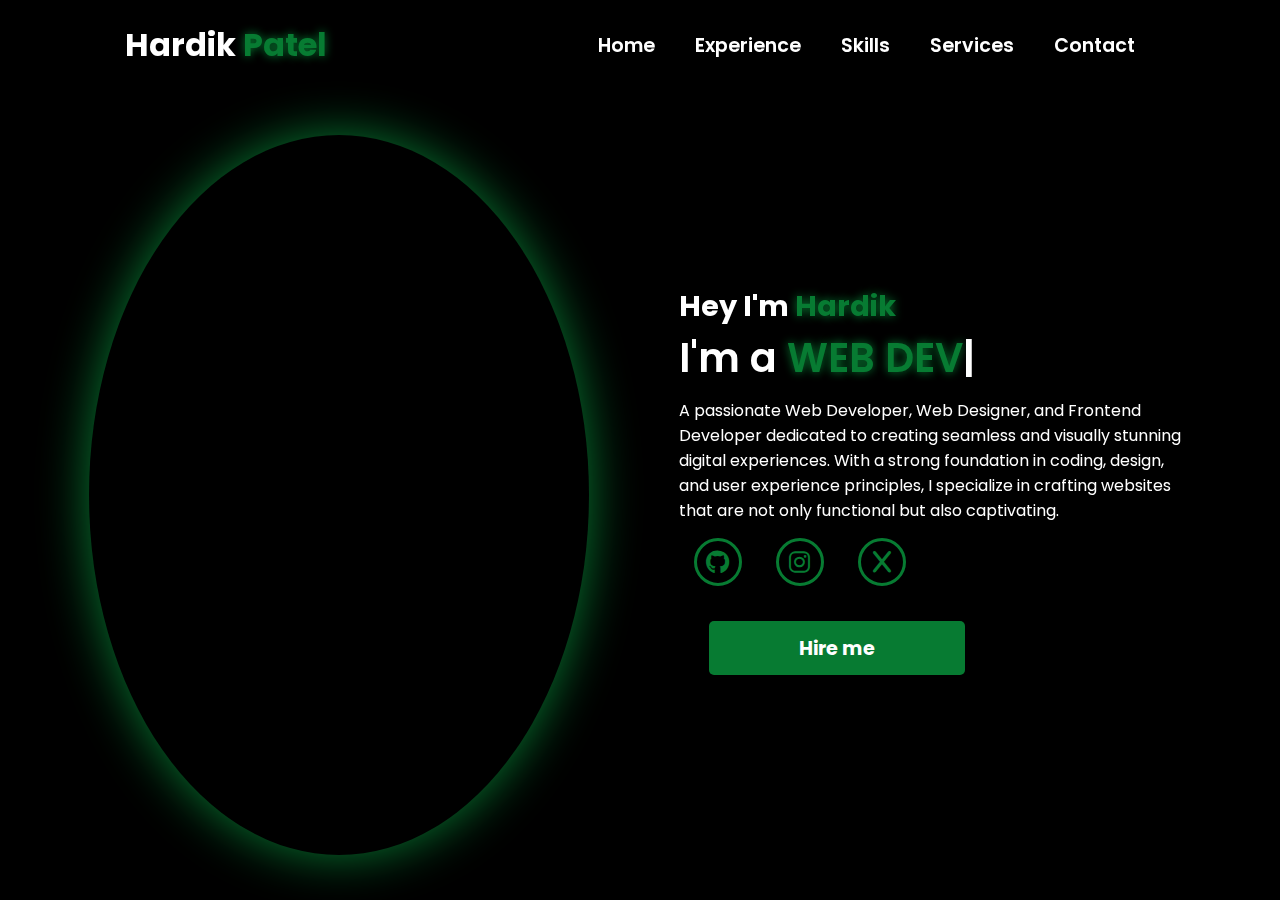
==== index.html @ febdafad "added" ====
<!DOCTYPE html>
<html lang="en">
<head>
    <meta charset="UTF-8">
    <meta name="viewport" content="width=device-width, initial-scale=1.0">
    <link rel="stylesheet" href="https://cdnjs.cloudflare.com/ajax/libs/font-awesome/6.5.1/css/all.min.css">
    <link rel="stylesheet" href="https://unpkg.com/aos@next/dist/aos.css" />
    <link rel="stylesheet" href="CSS.css">
    <title>Hardik Portfolio</title>
</head>
<body>
    <nav>
        <div class="nav-container">
            <div class="logo" data-aos="zoom-in" data-aos-duration="1500">
                Hardik <span>Patel</span>
            </div>
            <div class="links">
                <div class="link" data-aos="fade-up" data-aos-duration="1500" data-aos-delay="100"><a href="index.html">Home</a></div>
                <div class="link" data-aos="fade-up" data-aos-duration="1500" data-aos-delay="200"><a href="experience.html">Experience</a></div>
                <div class="link" data-aos="fade-up" data-aos-duration="1500" data-aos-delay="300"><a href="skills.html">Skills</a></div>
                <div class="link" data-aos="fade-up" data-aos-duration="1500" data-aos-delay="400"><a href="services.html">Services</a></div>
                <div class="link" data-aos="fade-up" data-aos-duration="1500" data-aos-delay="500"><a href="contact.html">Contact</a></div>
        </div>
        <i class="fa-solid fa-bars hamburg" onclick="hamburg()"></i>
    </div>
        <div class="dropdown">
            <div class="links">
                <a href="index.html">Home</a>
                <a href="experience.html">Experience</a>
                <a href="skills.html">Skills</a>
                <a href="services.html">Service</a>
                <a href="contact.html">Contact</a>
                <i class="fa-solid fa-xmark cancel" onclick="cancel()"></i>
            </div>
        </div>
    </nav>
    <section>
        <div class="main-container">
            <div class="image" data-aos="zoom-out" data-aos-duration="3000">
                <img src="main.jpg" alt="">
            </div>
            <div class="content">
                <h1 data-aos="fade-left" data-aos-duration="1500" data-aos-delay="700">Hey I'm <span>Hardik</span></h1>
                <div class="typewriter" data-aos="fade-right" data-aos-duration="1500" data-aos-delay="900">I'm a <span class="typewriter-text"></span><label for="">|</label></div>
                <p data-aos="flip-down" data-aos-duration="1500" data-aos-delay="1100">A passionate Web Developer, Web Designer, and Frontend Developer dedicated to creating seamless and visually stunning digital experiences. With a strong foundation in coding, design, and user experience principles, I specialize in crafting websites that are not only functional but also captivating.</p>
                <div class="social-links">
                    <a href="https://github.com/HardikPatel74" data-aos="fade-up" data-aos-duration="1500" data-aos-delay="1300"><i class="fa-brands fa-github"></i></a>
                    <a href="https://www.instagram.com/hardikk_patel7/" data-aos="fade-up" data-aos-duration="1500" data-aos-delay="1400"><i class="fa-brands fa-instagram"></i></a>
                    <a href="https://x.com/HARDIKPATE87443?t=7Mikq6JWQeaKbfmCk2Y1ag&s=08" data-aos="fade-up" data-aos-duration="1500" data-aos-delay="1600"><i class="fa-brands fa-x"></i></a>
                </div>
                <div class="btn" data-aos="zoom-in" data-aos-duration="1500" data-aos-delay="1800">
                    <button>Hire me</button>
                </div>
            </div>
        </div>
    </section>
    <script src="https://unpkg.com/aos@next/dist/aos.js"></script>
    <script>
      AOS.init({offset:0});
    </script>
    <script src="javascript.js"></script>
</body>
</html>
---- CSS.css ----
@import url('https://fonts.googleapis.com/css2?family=Poppins:wght@100;200;300;400;500;600&display=swap');
*{
    padding: 0;
    margin: 0;
    font-family: 'Poppins', sans-serif;
    box-sizing: border-box;
}
body{
    width: 100%;
    height: 100vh;
    overflow: hidden;
    background-color: black;
}
nav{
    width: 100%;
    height: 10vh;
    position: sticky;
}
.nav-container{
    width: 100%;
    height: 100%;
    display: flex;
    justify-content: space-around;
    align-items: center;
}
.logo{
    color: white;
    font-size: 2rem;
    font-weight: bold;
}
.logo span{
    color: #077b32;
    text-shadow: 0 0 10px #077b32;
}
.hamburg,
.cancel{
    cursor: pointer;
    position: absolute;
    right: 15px;
    top: 10px;
    color: white;
    display: none;
    font-size: clamp(2.5rem, 0.5rem + 5vw, 3rem);
}
.nav-container .links{
    display: flex;
}
.nav-container .links a{
    position: relative;
    font-size: 1.2rem;
    color: white;
    margin: 0 20px;
    text-decoration: none;
    font-weight: 550;
    transition: 0.3s linear;
}
.nav-container .links a::before{
    position: absolute;
    content: "";
    bottom: -3px;
    left: 0;
    width: 0%;
    height: 3px;
    background-color: #077b32;
    transition: 0.2s linear;
}
.nav-container .links a:hover::before{
    width: 100%;
}
.nav-container .links a:hover{
    color: #077b32;
}
.dropdown{
    z-index: 100;
    position: absolute;
    top: 0;
    transform: translateY(-500px);
    width: 100%;
    height: auto;
    backdrop-filter: blur(4px) brightness(40%);
    box-shadow:  0 0 20px black;
    transition: 0.2s linear;
}
.dropdown .links a{
    display: flex;
    color: white;
    text-decoration: none;
    justify-content: center;
    padding: 15px 0;
    align-items: center;
    transition: 0.2s linear;
}
.dropdown .links a:hover{
    background-color: #077b32;
}
section{
    width: 100%;
    height: 90vh;
}
.main-container{
    width: 100%;
    height: 100%;
    display: flex;
    justify-content: space-evenly;
    align-items: center;
}
.main-container .image{
    width: 500px;
    height: 80vh;
    border-radius: 100%;
    overflow: hidden;
    box-shadow: 0 0 50px #077b32;
}
.main-container .image img{
    width: 100%;
}
.main-container .image:hover{
    animation: animate 1.5s ease-in-out infinite;
}
@keyframes animate {
    0%{
        scale: 1;
    }
    50%{
        scale: 1.05;
    }
    100%{
        scale: 1;
    }
}
.main-container .content{
    color: white;
    width: 40%;
    min-height: 100px;
}
.content h1{
    font-size: clamp(1rem, 1rem + 5vw, 1.8rem);
}
.content h1 span{
    color: #077b32;
    text-shadow: 0  0 10px #077b32;
}
.content .typewriter{
    font-size: clamp(1rem, 1rem + 5vw, 2.5rem);
    font-weight: 600;
}
.content .typewriter-text{
    color: #077b32;
    text-shadow: 0 0 10px #077b32;
}
.content p{
    font-size: clamp(0.4rem , 0.2rem + 9vw, 1rem);
    margin: 10px 0;
}
.social-links i{
    display: inline-flex;
    justify-content: center;
    align-items: center;
    width: 3rem;
    height: 3rem;
    background-color: transparent;
    border: 0.2rem solid #077b32;
    border-radius: 50%;
    color: #077b32;
    margin: 5px 15px;
    font-size: 1.5rem;
    transition: 0.2s linear;
}
.social-links i:hover{
    scale: 1.3;
    color: black;
    background-color: #077b32;
    filter: drop-shadow(0 0 10px #077b32);
}
.content button{
    width: 50%;
    height: 6vh;
    margin: 30px;
    background-color: #077b32;
    color: white;
    border: none;
    outline: none;
    font-size: 120%;
    font-weight: 700;
    border-radius: 5px;
    transition: 0.2s linear;
}
.content button:hover{
    scale: 1.1;
    color: #077b32;
    border: 2px solid #077b32;
    background-color: transparent;
    font-weight: 700;
    box-shadow: 0 0 40px #077b32;
}
@media (max-width:884px) {
    nav .logo{
        position: absolute;
        top: 16px;
        left: 15px;
        font-size: 1.5rem;
    }
    .main-container {
        display: flex;
        flex-direction: column;
    }
    .nav-container .links{
        display: none;
    }
    .hamburg,
    .cancel{
        display: block;
    }
    .main-container .content{
        width: 80%;
    }
    .social-links i{
        width: 2.5rem;
        height: 2.5rem;
        font-size: 1.5rem;
    }
    .main-container .image{
        z-index: -1;
        width: 50%;
        height: 60%;
    }
}
@media (max-width:440px){
    .main-container .image{
        width: 50%;
        height: 60%;
        margin-bottom: 0px;
    }
    .main-container .content{
        width: 80%;
    }
    .main-container button{
        margin-top: 15px;
    }
}

/* Services Page */
.services .service-container {
    display: flex;
    justify-content: center;
    flex-wrap: wrap;
    gap: 20px;
}
.services h2{
    text-align: center;
    color: #077b32;
    text-shadow: 0  0 10px #077b32;

}
.services .service-box {
    background: #fff;
    border: 1px solid #ddd;
    border-radius: 8px;
    padding: 20px;
    width: 300px;
    box-shadow: 0 4px 10px rgba(0, 0, 0, 0.1);
    transition: transform 0.3s;
}

.services .service-box:hover {
    transform: scale(1.05);
}

.services .service-box i {
    font-size: 40px;
    color: #077b32;
    margin-bottom: 10px;
}

.services .service-box h3 {
    font-size: 24px;
    margin-bottom: 10px;
    color: #333;
}

/* Skills Page */
.skills h2{
    text-align: center;
    color: #077b32;
    text-shadow: 0  0 10px #077b32;

}
.skills .skills-list {
    list-style: none;
    max-width: 600px;
    margin: 0 auto;
    padding: 0;
    text-align: left;
}

.skills .skills-list li {
    margin-bottom: 15px;
    font-size: 18px;
    color: #ffffff;
}

.skills .skills-list strong {
    color: #077b32;
}

/* Experience Page */
.experience h2{
    text-align: center;
    color: #077b32;
    text-shadow: 0  0 10px #077b32;

}
.experience .experience-container {
    display: flex;
    flex-direction: column;
    align-items: center;
    gap: 20px;
}

.experience .experience-box {
    background: #fff;
    border: 1px solid #ddd;
    border-radius: 8px;
    padding: 20px;
    width: 80%;
    max-width: 600px;
    box-shadow: 0 4px 10px rgba(0, 0, 0, 0.1);
    text-align: left;
    transition: transform 0.3s;
}
.experience .experience-box:hover {
    transform: scale(1.05);
}
.experience .experience-box h3 {
    font-size: 24px;
    color: #077b32;
    margin-bottom: 5px;
}

.experience .experience-box p {
    margin: 5px 0;
    color: #555;
}

.experience .experience-box strong {
    color: #333;
}

/* Media Queries for Responsiveness */
@media (max-width: 768px) {
    .home {
        flex-direction: column;
        text-align: center;
    }

    .home-content {
        margin-left: 0;
        margin-top: 20px;
    }

    .services .service-container {
        flex-direction: column;
    }

    .experience .experience-box {
        width: 100%;
    }
}
/* Contact Section */
.contact {
    padding: 100px 20px 50px;
    text-align: center;
    color: #077b32;
    text-shadow: 0  0 10px #077b32;

}

.contact h2 {
    font-size: 32px;
    color: 077b32;
    margin-bottom: 20px;
}

.contact p {
    font-size: 18px;
    color: #ffffff;
    margin-bottom: 30px;
}

.contact-form {
    max-width: 600px;
    margin: 0 auto;
    background: #fff;
    padding: 20px;
    border-radius: 8px;
    box-shadow: 0 4px 10px rgba(255, 165, 0, 0.2);
}

.contact-form form {
    display: flex;
    flex-direction: column;
}

.contact-form .input-box {
    position: relative;
    margin-bottom: 20px;
}

.contact-form .input-box input,
.contact-form .input-box textarea {
    width: 100%;
    padding: 10px;
    font-size: 16px;
    border: 1px solid #ddd;
    border-radius: 4px;
    outline: none;
}

.contact-form .input-box label {
    position: absolute;
    top: 10px;
    left: 10px;
    font-size: 16px;
    color: #077b32;
    pointer-events: none;
    transition: 0.3s ease;
}

.contact-form .input-box input:focus + label,
.contact-form .input-box textarea:focus + label,
.contact-form .input-box input:not(:placeholder-shown) + label,
.contact-form .input-box textarea:not(:placeholder-shown) + label {
    top: -15px;
    left: 5px;
    font-size: 14px;
    color:077b32 ;
}

.contact-form .btn {
    padding: 10px;
    font-size: 18px;
    color: #fff;
    background-color: #077b32;
    border: none;
    border-radius: 4px;
    cursor: pointer;
    transition: 0.3s ease;
}

.contact-form .btn:hover {
    background-color: #077b32;
}
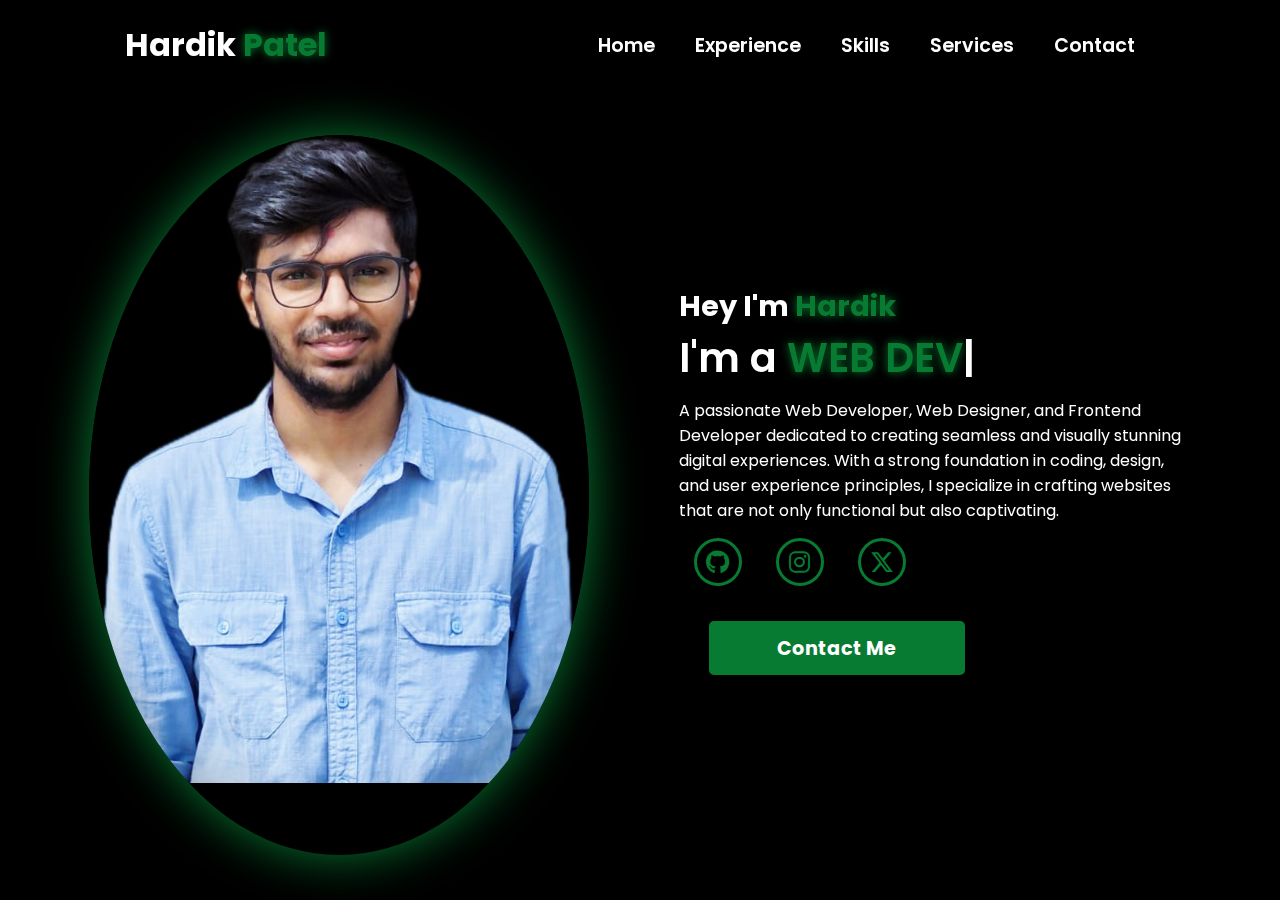
==== commit 1b1f5ad2: "Update index.html" ====
--- a/index.html
+++ b/index.html
@@ -46,10 +46,10 @@
                 <div class="social-links">
                     <a href="https://github.com/HardikPatel74" data-aos="fade-up" data-aos-duration="1500" data-aos-delay="1300"><i class="fa-brands fa-github"></i></a>
                     <a href="https://www.instagram.com/hardikk_patel7/" data-aos="fade-up" data-aos-duration="1500" data-aos-delay="1400"><i class="fa-brands fa-instagram"></i></a>
-                    <a href="https://x.com/HARDIKPATE87443?t=7Mikq6JWQeaKbfmCk2Y1ag&s=08" data-aos="fade-up" data-aos-duration="1500" data-aos-delay="1600"><i class="fa-brands fa-x"></i></a>
+                    <a href="https://x.com/HARDIKPATE87443?t=7Mikq6JWQeaKbfmCk2Y1ag&s=08" data-aos="fade-up" data-aos-duration="1500" data-aos-delay="1600"><i class="fa-brands fa-x-twitter"></i></a>
                 </div>
                 <div class="btn" data-aos="zoom-in" data-aos-duration="1500" data-aos-delay="1800">
-                    <button>Hire me</button>
+                    <button onclick="window.location.href='contact.html'">Contact Me</button>
                 </div>
             </div>
         </div>
@@ -60,4 +60,4 @@
     </script>
     <script src="javascript.js"></script>
 </body>
-</html>+</html>
--- a/CSS.css
+++ b/CSS.css
@@ -449,4 +449,24 @@
 
 .contact-form .btn:hover {
     background-color: #077b32;
-}+}
+.social-links i{
+    display: inline-flex;
+    justify-content: center;
+    align-items: center;
+    width: 3rem;
+    height: 3rem;
+    background-color: transparent;
+    border: 0.2rem solid #077b32;
+    border-radius: 50%;
+    color: #077b32;
+    margin: 5px 15px;
+    font-size: 1.5rem;
+    transition: 0.2s linear;
+}
+.social-links i:hover{
+    scale: 1.3;
+    color: black;
+    background-color: #077b32;
+    filter: drop-shadow(0 0 10px #077b32);
+}
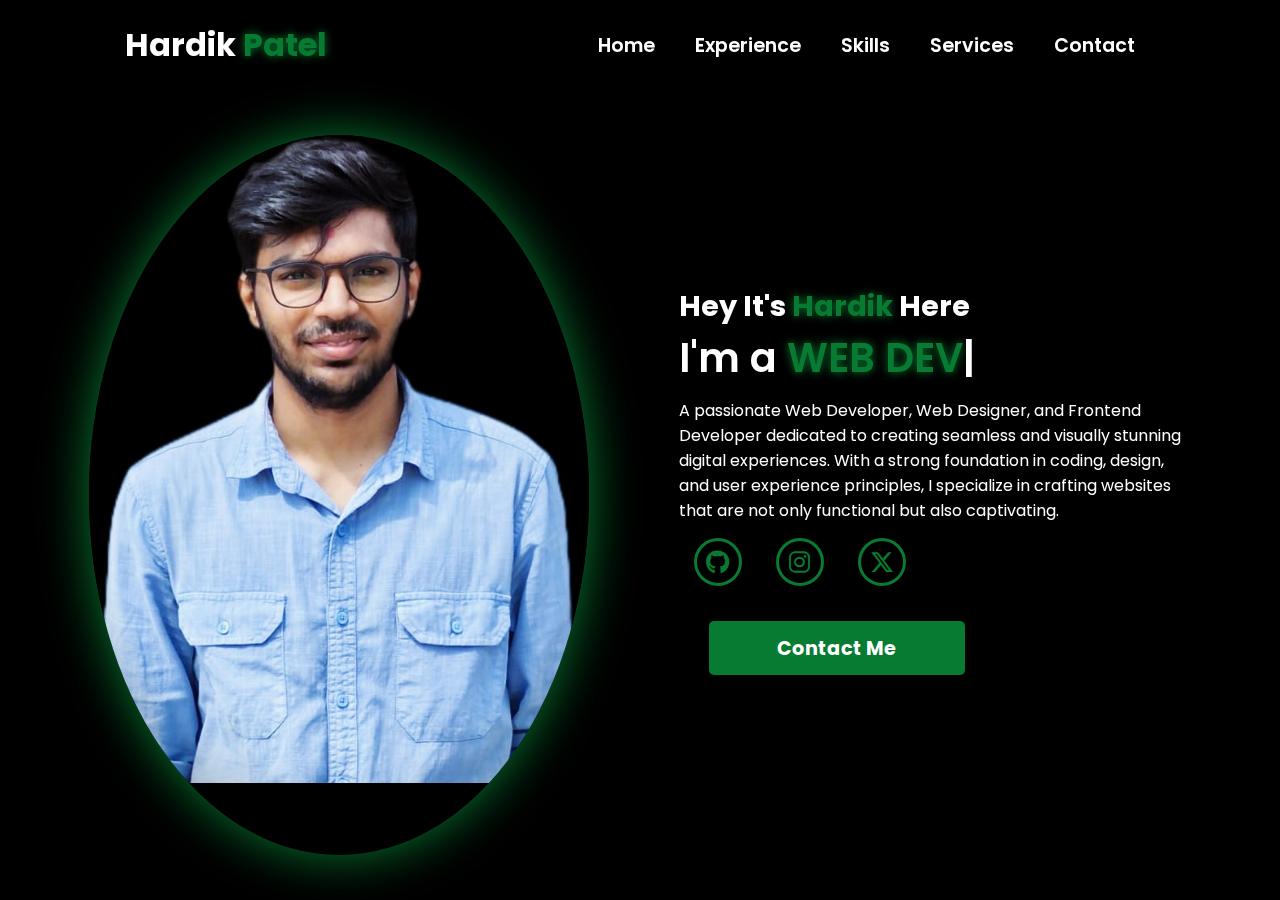
==== commit f37920b9: "Update index.html" ====
--- a/index.html
+++ b/index.html
@@ -40,7 +40,7 @@
                 <img src="main.jpg" alt="">
             </div>
             <div class="content">
-                <h1 data-aos="fade-left" data-aos-duration="1500" data-aos-delay="700">Hey I'm <span>Hardik</span></h1>
+                <h1 data-aos="fade-left" data-aos-duration="1500" data-aos-delay="700">Hey It's <span>Hardik</span> Here</h1>
                 <div class="typewriter" data-aos="fade-right" data-aos-duration="1500" data-aos-delay="900">I'm a <span class="typewriter-text"></span><label for="">|</label></div>
                 <p data-aos="flip-down" data-aos-duration="1500" data-aos-delay="1100">A passionate Web Developer, Web Designer, and Frontend Developer dedicated to creating seamless and visually stunning digital experiences. With a strong foundation in coding, design, and user experience principles, I specialize in crafting websites that are not only functional but also captivating.</p>
                 <div class="social-links">
--- a/CSS.css
+++ b/CSS.css
@@ -8,7 +8,7 @@
 body{
     width: 100%;
     height: 100vh;
-    overflow: hidden;
+    overflow: scroll;
     background-color: black;
 }
 nav{
@@ -275,34 +275,62 @@
 .services .service-box h3 {
     font-size: 24px;
     margin-bottom: 10px;
-    color: #333;
-}
-
-/* Skills Page */
+    color: #077b32;
+}
+
+/*Skills Page*/
+.skills-container {
+    display: flex;
+    flex-wrap: wrap;
+    justify-content: center;
+    gap: 20px;
+    padding: 40px;
+}
 .skills h2{
     text-align: center;
     color: #077b32;
     text-shadow: 0  0 10px #077b32;
-
-}
-.skills .skills-list {
+}
+.skill-card {
+    background: white;
+    border-radius: 10px;
+    box-shadow: 0 4px 6px rgba(0, 0, 0, 0.1);
+    padding: 20px;
+    text-align: center;
+    width: 300px;
+    transition: transform 0.3s;
+}
+
+.skill-card:hover {
+    transform: scale(1.05);
+    box-shadow: 0 8px 16px rgba(0, 0, 0, 0.2);
+}
+
+.skill-card img {
+    width: 50px;
+    height: 50px;
+    margin-bottom: 15px;
+}
+
+.skill-card h2 {
+    margin: 10px 0;
+    font-size: 1.5em;
+    color: #077b32;
+}
+.skill-card h3 {
+    font-size: 24px;
+    color: #077b32;
+    margin-bottom: 5px;
+}
+
+.skill-card ul {
     list-style: none;
-    max-width: 600px;
-    margin: 0 auto;
     padding: 0;
-    text-align: left;
-}
-
-.skills .skills-list li {
-    margin-bottom: 15px;
-    font-size: 18px;
-    color: #ffffff;
-}
-
-.skills .skills-list strong {
-    color: #077b32;
-}
-
+}
+
+.skill-card ul li {
+    margin: 5px 0;
+}
 /* Experience Page */
 .experience h2{
     text-align: center;
@@ -368,105 +396,105 @@
 }
 /* Contact Section */
 .contact {
-    padding: 100px 20px 50px;
-    text-align: center;
-    color: #077b32;
-    text-shadow: 0  0 10px #077b32;
-
-}
-
-.contact h2 {
-    font-size: 32px;
-    color: 077b32;
-    margin-bottom: 20px;
-}
-
-.contact p {
-    font-size: 18px;
-    color: #ffffff;
-    margin-bottom: 30px;
-}
-
-.contact-form {
-    max-width: 600px;
-    margin: 0 auto;
-    background: #fff;
-    padding: 20px;
-    border-radius: 8px;
-    box-shadow: 0 4px 10px rgba(255, 165, 0, 0.2);
-}
-
-.contact-form form {
-    display: flex;
-    flex-direction: column;
-}
-
-.contact-form .input-box {
-    position: relative;
-    margin-bottom: 20px;
-}
-
-.contact-form .input-box input,
-.contact-form .input-box textarea {
-    width: 100%;
-    padding: 10px;
-    font-size: 16px;
-    border: 1px solid #ddd;
-    border-radius: 4px;
-    outline: none;
-}
-
-.contact-form .input-box label {
-    position: absolute;
-    top: 10px;
-    left: 10px;
-    font-size: 16px;
-    color: #077b32;
-    pointer-events: none;
-    transition: 0.3s ease;
-}
-
-.contact-form .input-box input:focus + label,
-.contact-form .input-box textarea:focus + label,
-.contact-form .input-box input:not(:placeholder-shown) + label,
-.contact-form .input-box textarea:not(:placeholder-shown) + label {
-    top: -15px;
-    left: 5px;
-    font-size: 14px;
-    color:077b32 ;
-}
-
-.contact-form .btn {
-    padding: 10px;
-    font-size: 18px;
-    color: #fff;
-    background-color: #077b32;
-    border: none;
-    border-radius: 4px;
-    cursor: pointer;
-    transition: 0.3s ease;
-}
-
-.contact-form .btn:hover {
-    background-color: #077b32;
-}
-.social-links i{
-    display: inline-flex;
+    display: flex;
     justify-content: center;
     align-items: center;
-    width: 3rem;
-    height: 3rem;
+    flex-direction: column;
+    height: 100vh; /* Full viewport height */
+    background-color: #000000;
+    text-align: center;
+    padding: 20px; /* Optional padding for small screens */
+}
+
+.contact h2 {
+    font-size: 2em;
+    color: #077b32;
+    text-shadow: 0 0 10px #077b32;
+    margin-bottom: 20px;
+}
+
+.contact p {
+    font-size: 1.2em;
+    color: #f7fafc;
+    margin-bottom: 40px;
+}
+
+.contact-container {
+    width: 100%;
+    max-width: 600px;
+}
+
+.contact-container form {
+    display: grid;
+    gap: 20px;
+    width: 100%;
+}
+
+.contact-container input,
+.contact-container textarea,
+.contact-container button {
+    background: transparent;
+    border: 2px solid #a0aec0;
+    border-radius: 5px;
+    padding: 10px 15px;
+    font-size: 1em;
+    color: #f7fafc;
+}
+
+.contact-container input::placeholder,
+.contact-container textarea::placeholder {
+    color: #077b32;
+}
+
+.contact-container input:focus,
+.contact-container textarea:focus {
+    outline: none;
+    border-color: #077b32;
+}
+
+.contact-container textarea {
+    resize: none;
+    height: 150px;
+}
+
+.contact-container button {
+    padding: 10px;
+    border: 1px solid #077b32;
+    border-radius: 5px;
+    font-size: 1em;
+    width: 50%;
+    margin: 30px auto 0;
+    background-color: #077b32;
+    color: white;
+    font-weight: 700;
+    cursor: pointer;
+    transition: 0.2s linear;
+}
+
+.contact-container button:hover {
+    transform: scale(1.1);
+    color: #077b32;
+    border: 2px solid #077b32;
     background-color: transparent;
-    border: 0.2rem solid #077b32;
-    border-radius: 50%;
-    color: #077b32;
-    margin: 5px 15px;
-    font-size: 1.5rem;
-    transition: 0.2s linear;
-}
-.social-links i:hover{
-    scale: 1.3;
-    color: black;
-    background-color: #077b32;
-    filter: drop-shadow(0 0 10px #077b32);
-}
+    font-weight: 700;
+    box-shadow: 0 0 40px #077b32;
+}
+
+/* Social Links */
+
+.contact .social-links {
+    display: flex;
+    justify-content: center;
+    gap: 20px;
+}
+.contact .social-links a {
+    text-decoration: none;
+    color: white;
+    font-size: 2em;
+    transition: transform 0.3s;
+}
+
+.social-links a:hover {
+    transform: scale(1.2);
+}
+
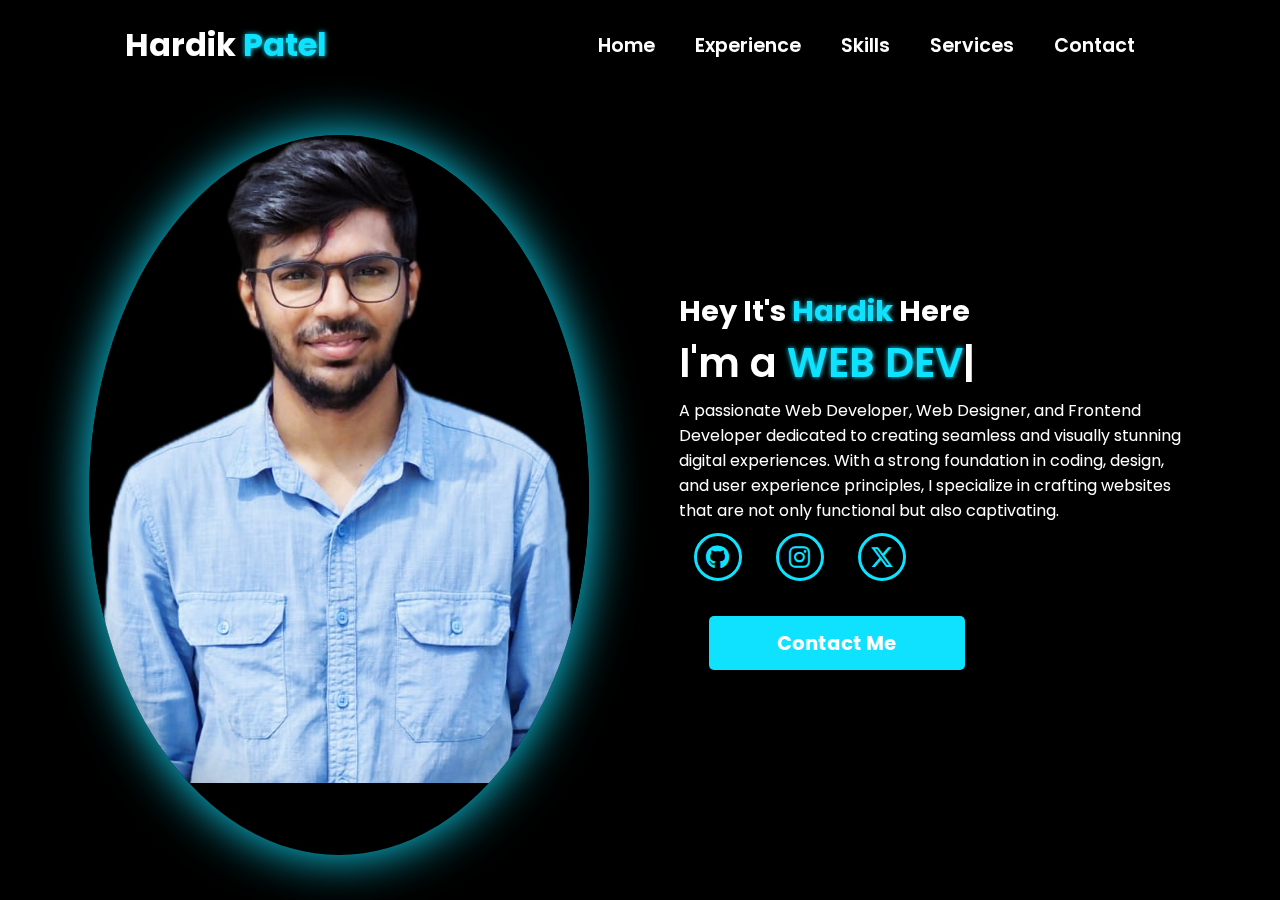
==== commit 8dbabd2f: "Update index.html" ====
--- a/index.html
+++ b/index.html
@@ -7,6 +7,7 @@
     <link rel="stylesheet" href="https://unpkg.com/aos@next/dist/aos.css" />
     <link rel="stylesheet" href="CSS.css">
     <title>Hardik Portfolio</title>
+    <meta name="google-site-verification" content="GMg0gQkGR_uWx1OH1WQLMvvuCom6VUt7z-Hwk9gqOvo" />
 </head>
 <body>
     <nav>
--- a/CSS.css
+++ b/CSS.css
@@ -9,7 +9,8 @@
     width: 100%;
     height: 100vh;
     overflow: scroll;
-    background-color: black;
+    background-color:  #000000;
+ 
 }
 nav{
     width: 100%;
@@ -29,15 +30,15 @@
     font-weight: bold;
 }
 .logo span{
-    color: #077b32;
-    text-shadow: 0 0 10px #077b32;
+    color: #0ee2fe;
+    text-shadow: 0 0 5px #0ee2fe;
 }
 .hamburg,
 .cancel{
     cursor: pointer;
     position: absolute;
     right: 15px;
-    top: 10px;
+    top: 5px;
     color: white;
     display: none;
     font-size: clamp(2.5rem, 0.5rem + 5vw, 3rem);
@@ -61,14 +62,14 @@
     left: 0;
     width: 0%;
     height: 3px;
-    background-color: #077b32;
+    background-color: #0ee2fe;
     transition: 0.2s linear;
 }
 .nav-container .links a:hover::before{
     width: 100%;
 }
 .nav-container .links a:hover{
-    color: #077b32;
+    color: #0ee2fe;
 }
 .dropdown{
     z-index: 100;
@@ -91,7 +92,7 @@
     transition: 0.2s linear;
 }
 .dropdown .links a:hover{
-    background-color: #077b32;
+    background-color: #0ee2fe;
 }
 section{
     width: 100%;
@@ -109,7 +110,7 @@
     height: 80vh;
     border-radius: 100%;
     overflow: hidden;
-    box-shadow: 0 0 50px #077b32;
+    box-shadow: 0 0 50px #0ee2fe;
 }
 .main-container .image img{
     width: 100%;
@@ -137,20 +138,20 @@
     font-size: clamp(1rem, 1rem + 5vw, 1.8rem);
 }
 .content h1 span{
-    color: #077b32;
-    text-shadow: 0  0 10px #077b32;
+    color: #0ee2fe;
+    text-shadow: 0  0 5px #0ee2fe;
 }
 .content .typewriter{
     font-size: clamp(1rem, 1rem + 5vw, 2.5rem);
     font-weight: 600;
 }
 .content .typewriter-text{
-    color: #077b32;
-    text-shadow: 0 0 10px #077b32;
+    color: #0ee2fe;
+    text-shadow: 0 0 5px #0ee2fe;
 }
 .content p{
     font-size: clamp(0.4rem , 0.2rem + 9vw, 1rem);
-    margin: 10px 0;
+    margin: 5px 0;
 }
 .social-links i{
     display: inline-flex;
@@ -159,9 +160,9 @@
     width: 3rem;
     height: 3rem;
     background-color: transparent;
-    border: 0.2rem solid #077b32;
+    border: 0.2rem solid #0ee2fe;
     border-radius: 50%;
-    color: #077b32;
+    color: #0ee2fe;
     margin: 5px 15px;
     font-size: 1.5rem;
     transition: 0.2s linear;
@@ -169,14 +170,14 @@
 .social-links i:hover{
     scale: 1.3;
     color: black;
-    background-color: #077b32;
-    filter: drop-shadow(0 0 10px #077b32);
+    background-color: #0ee2fe;
+    filter: drop-shadow(0 0 5px #0ee2fe);
 }
 .content button{
     width: 50%;
     height: 6vh;
     margin: 30px;
-    background-color: #077b32;
+    background-color: #0ee2fe;
     color: white;
     border: none;
     outline: none;
@@ -187,11 +188,11 @@
 }
 .content button:hover{
     scale: 1.1;
-    color: #077b32;
-    border: 2px solid #077b32;
+    color: #0ee2fe;
+    border: 2px solid #0ee2fe;
     background-color: transparent;
     font-weight: 700;
-    box-shadow: 0 0 40px #077b32;
+    box-shadow: 0 0 40px #0ee2fe;
 }
 @media (max-width:884px) {
     nav .logo{
@@ -248,8 +249,8 @@
 }
 .services h2{
     text-align: center;
-    color: #077b32;
-    text-shadow: 0  0 10px #077b32;
+    color: #0ee2fe;
+    text-shadow: 0  0 5px #0ee2fe;
 
 }
 .services .service-box {
@@ -258,7 +259,7 @@
     border-radius: 8px;
     padding: 20px;
     width: 300px;
-    box-shadow: 0 4px 10px rgba(0, 0, 0, 0.1);
+    box-shadow: 0 4px 5px rgba(0, 0, 0, 0.1);
     transition: transform 0.3s;
 }
 
@@ -268,14 +269,14 @@
 
 .services .service-box i {
     font-size: 40px;
-    color: #077b32;
-    margin-bottom: 10px;
+    color: #0ee2fe;
+    margin-bottom: 5px;
 }
 
 .services .service-box h3 {
     font-size: 24px;
-    margin-bottom: 10px;
-    color: #077b32;
+    margin-bottom: 5px;
+    color: #0ee2fe;
 }
 
 /*Skills Page*/
@@ -288,12 +289,12 @@
 }
 .skills h2{
     text-align: center;
-    color: #077b32;
-    text-shadow: 0  0 10px #077b32;
+    color: #0ee2fe;
+    text-shadow: 0  0 5px #0ee2fe;
 }
 .skill-card {
     background: white;
-    border-radius: 10px;
+    border-radius: 5px;
     box-shadow: 0 4px 6px rgba(0, 0, 0, 0.1);
     padding: 20px;
     text-align: center;
@@ -313,13 +314,13 @@
 }
 
 .skill-card h2 {
-    margin: 10px 0;
+    margin: 5px 0;
     font-size: 1.5em;
-    color: #077b32;
+    color: #0ee2fe;
 }
 .skill-card h3 {
     font-size: 24px;
-    color: #077b32;
+    color: #0ee2fe;
     margin-bottom: 5px;
 }
 
@@ -334,8 +335,8 @@
 /* Experience Page */
 .experience h2{
     text-align: center;
-    color: #077b32;
-    text-shadow: 0  0 10px #077b32;
+    color: #0ee2fe;
+    text-shadow: 0  0 5px #0ee2fe;
 
 }
 .experience .experience-container {
@@ -352,7 +353,7 @@
     padding: 20px;
     width: 80%;
     max-width: 600px;
-    box-shadow: 0 4px 10px rgba(0, 0, 0, 0.1);
+    box-shadow: 0 4px 5px rgba(0, 0, 0, 0.1);
     text-align: left;
     transition: transform 0.3s;
 }
@@ -361,7 +362,7 @@
 }
 .experience .experience-box h3 {
     font-size: 24px;
-    color: #077b32;
+    color: #0ee2fe;
     margin-bottom: 5px;
 }
 
@@ -408,8 +409,8 @@
 
 .contact h2 {
     font-size: 2em;
-    color: #077b32;
-    text-shadow: 0 0 10px #077b32;
+    color: #0ee2fe;
+    text-shadow: 0 0 5px #0ee2fe;
     margin-bottom: 20px;
 }
 
@@ -436,20 +437,20 @@
     background: transparent;
     border: 2px solid #a0aec0;
     border-radius: 5px;
-    padding: 10px 15px;
+    padding: 5px 15px;
     font-size: 1em;
     color: #f7fafc;
 }
 
 .contact-container input::placeholder,
 .contact-container textarea::placeholder {
-    color: #077b32;
+    color: #ffffff;
 }
 
 .contact-container input:focus,
 .contact-container textarea:focus {
     outline: none;
-    border-color: #077b32;
+    border-color: #0ee2fe;
 }
 
 .contact-container textarea {
@@ -458,13 +459,13 @@
 }
 
 .contact-container button {
-    padding: 10px;
-    border: 1px solid #077b32;
+    padding: 5px;
+    border: 1px solid #0ee2fe;
     border-radius: 5px;
     font-size: 1em;
     width: 50%;
     margin: 30px auto 0;
-    background-color: #077b32;
+    background-color: #0ee2fe;
     color: white;
     font-weight: 700;
     cursor: pointer;
@@ -473,8 +474,8 @@
 
 .contact-container button:hover {
     transform: scale(1.1);
-    color: #077b32;
-    border: 2px solid #077b32;
+    color: #0ee2fe;
+    border: 2px solid #0ee2fe;
     background-color: transparent;
     font-weight: 700;
     box-shadow: 0 0 40px #077b32;
